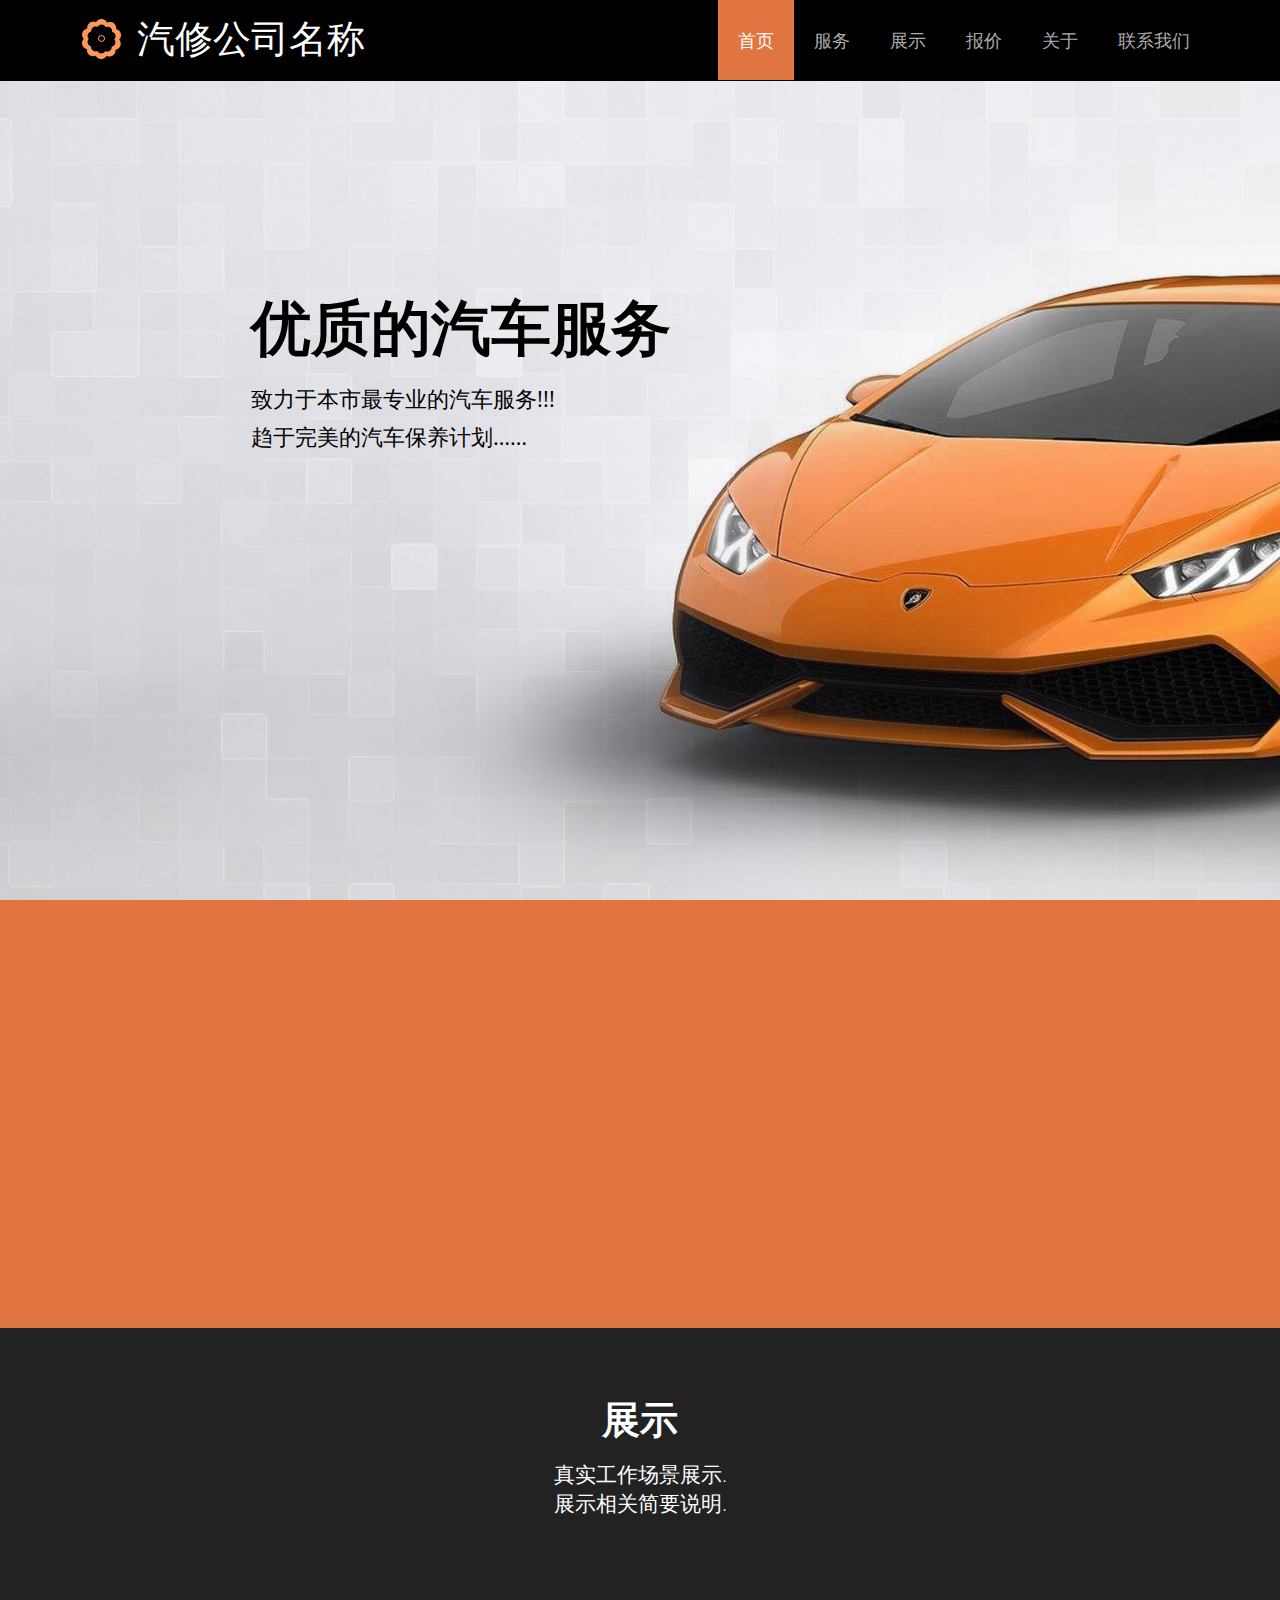
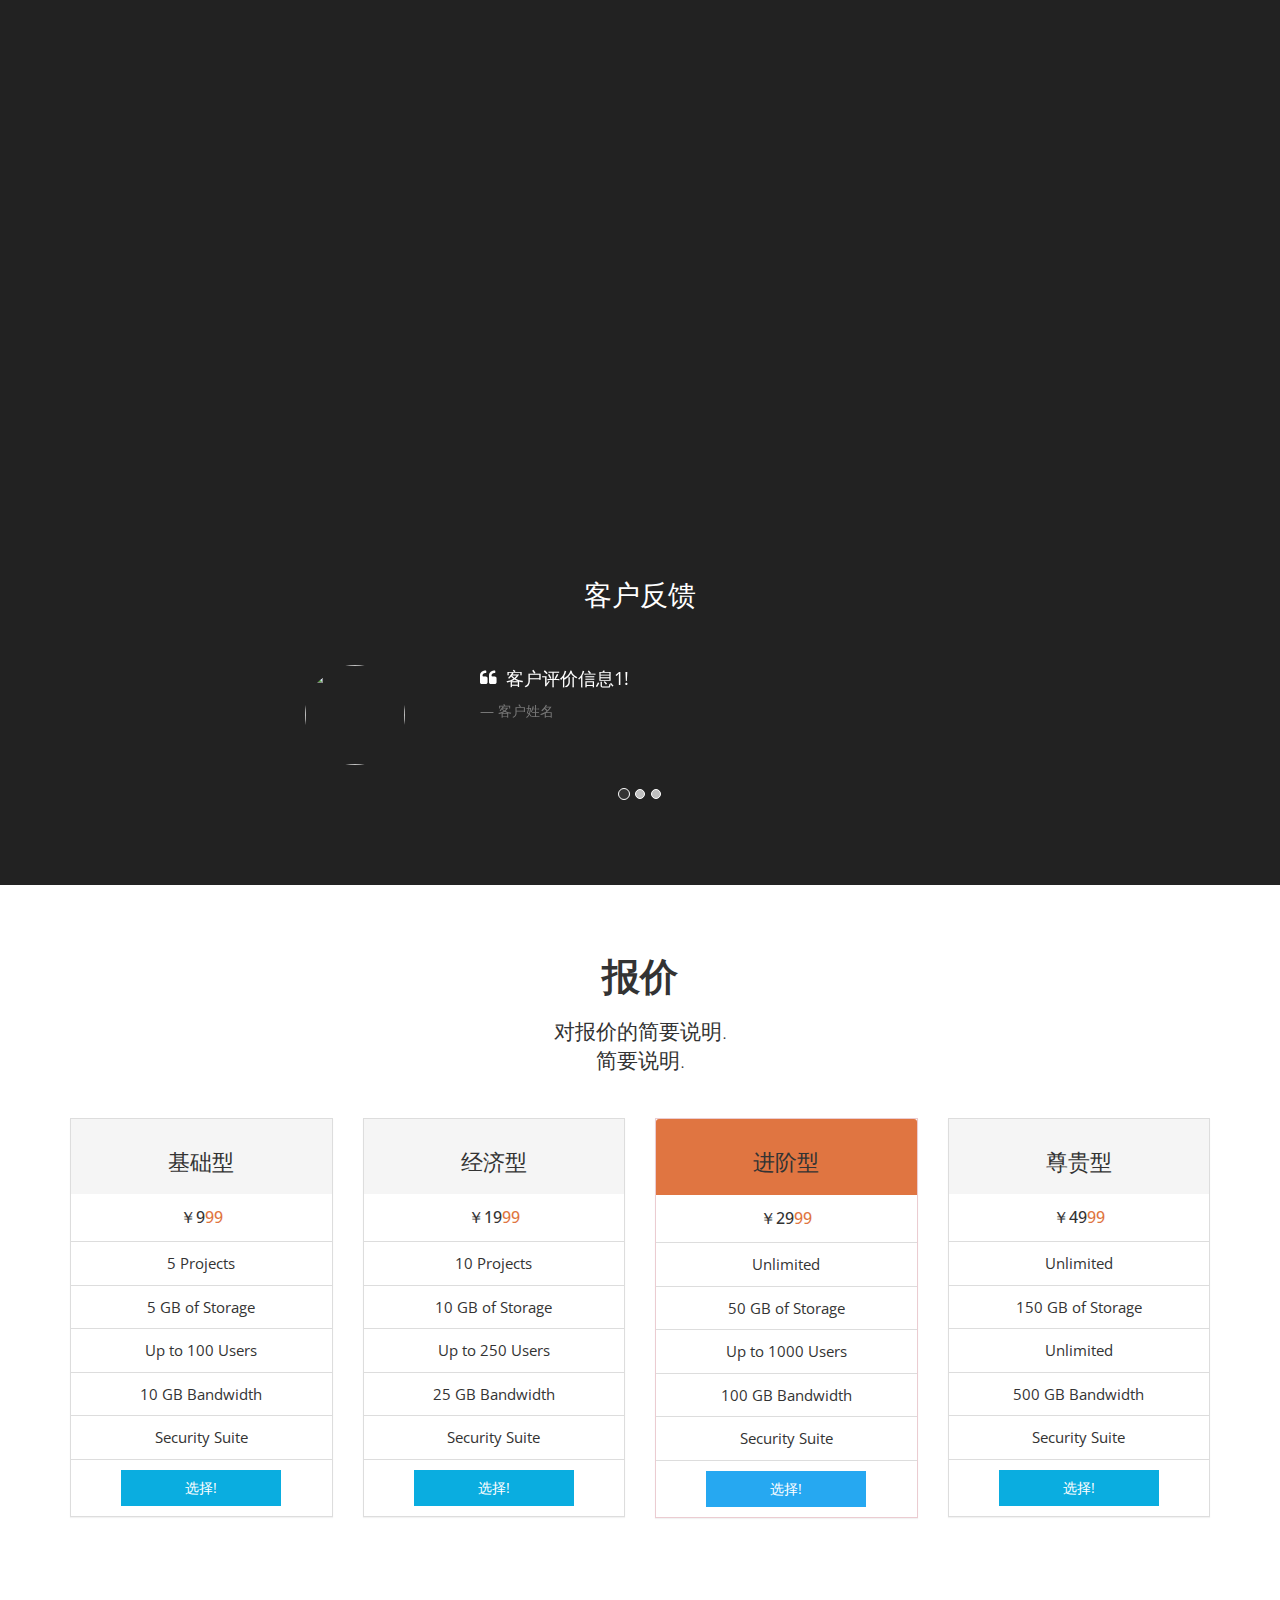
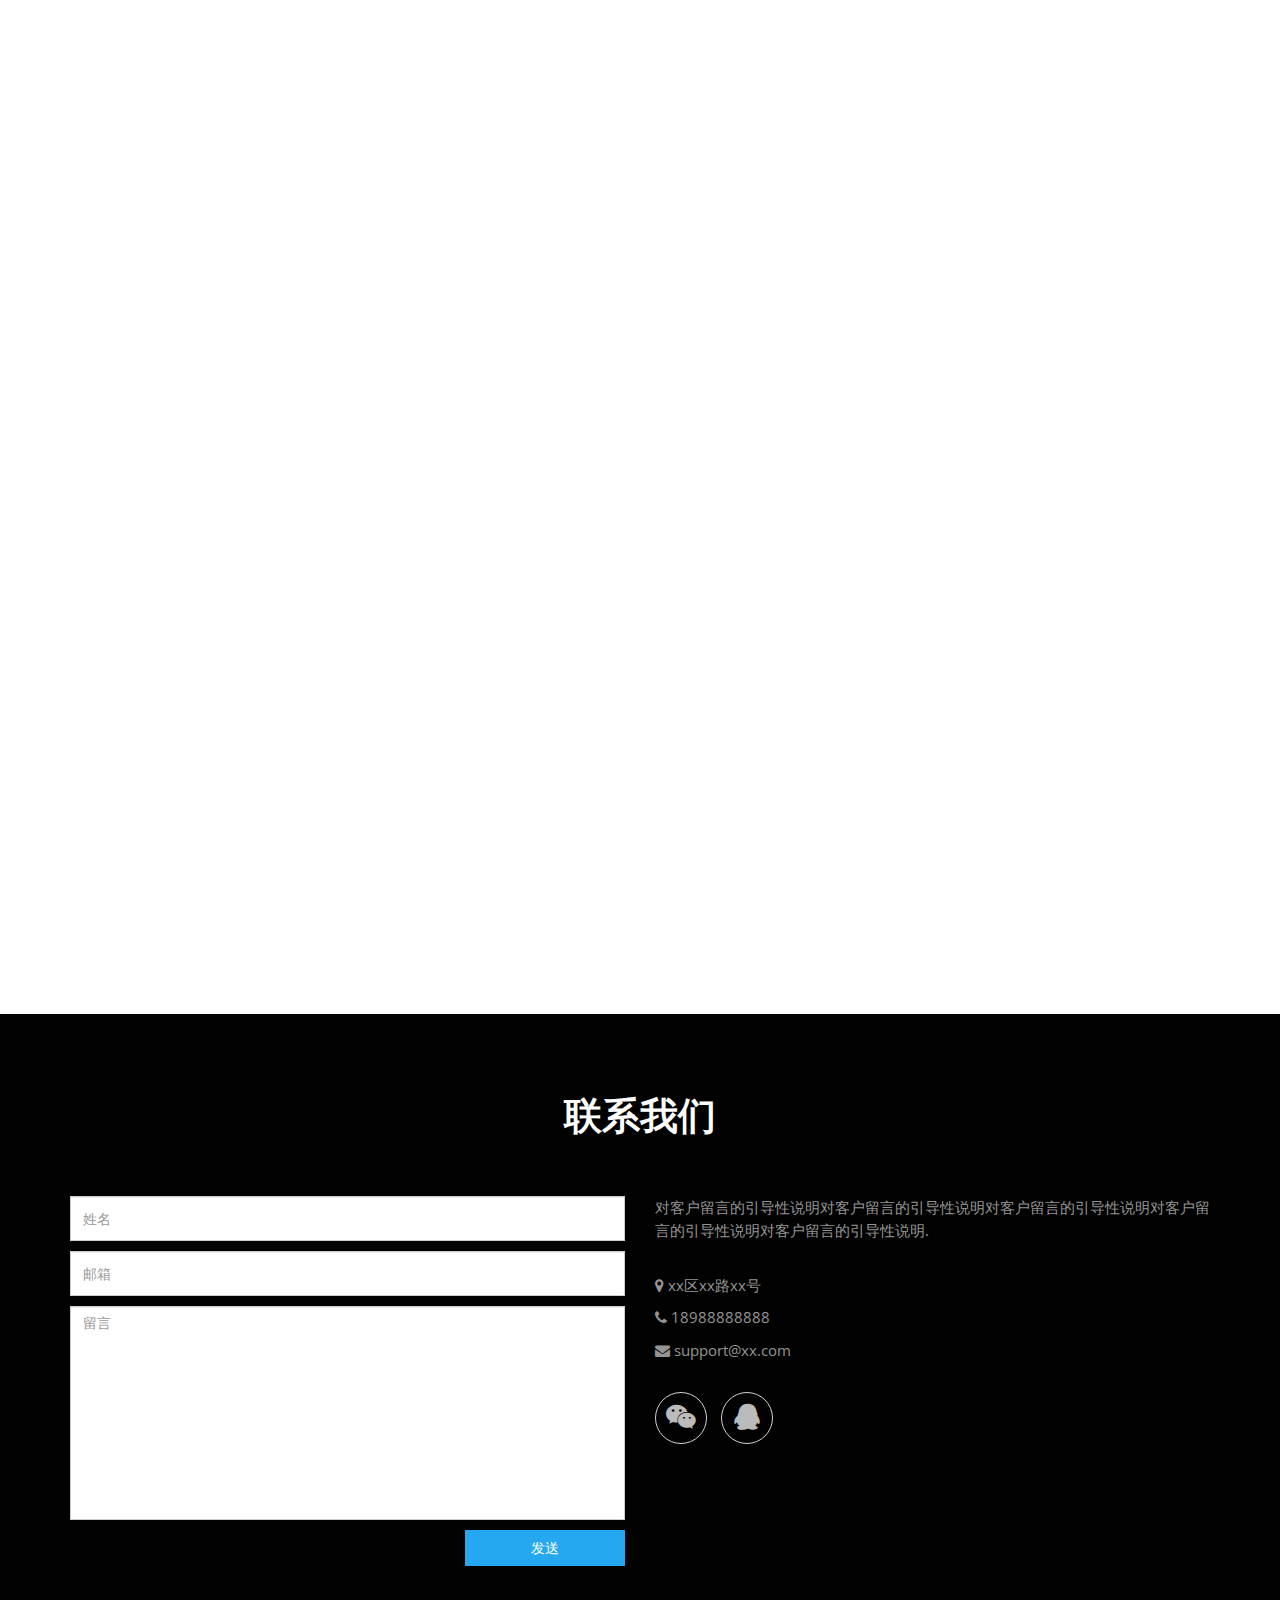
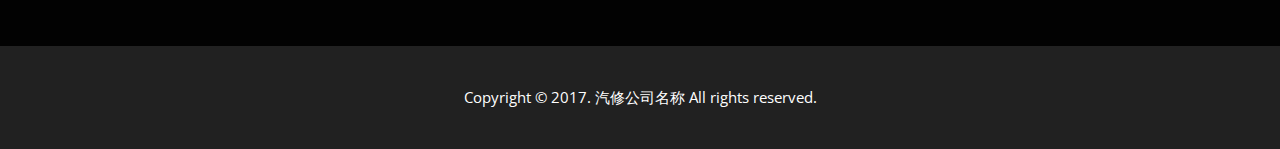
==== carclub/index.html @ be448789 "add some projects" ====
<!DOCTYPE html>
<!--[if IE 9]> <html lang="en" class="ie9"> <![endif]-->
<!--[if !IE]><!-->
<html lang="en">
<!--<![endif]-->
	<head>
		<meta charset="utf-8">
		<title>Home</title>
		<meta name="description" content="Responsive HTML5 Template">
		<meta name="author" content="webthemez">

		<!-- Mobile Meta -->
		<meta name="viewport" content="width=device-width, initial-scale=1.0">

		<!-- Favicon -->
		<!-- <link rel="shortcut icon" href="images/favicon.ico"> -->
 
		<link href="bootstrap/css/bootstrap.css" rel="stylesheet"> 
		<link href="fonts/font-awesome/css/font-awesome.css" rel="stylesheet"> 
		<link href="css/animations.css" rel="stylesheet"> 
		<link href="css/style.css" rel="stylesheet"> 
		<!-- <link href="css/custom.css" rel="stylesheet"> -->
	</head>

	<body class="no-trans">
		<!-- scrollToTop --> 
		<div class="scrollToTop"><i class="icon-up-open-big"></i></div>

		<!-- header start --> 
		<header class="header fixed clearfix navbar navbar-fixed-top">
			<div class="container">
				<div class="row">
					<div class="col-md-4">

						<!-- header-left start --> 
						<div class="header-left">

							<!-- logo -->
							<div class="logo smooth-scroll">
								<a href="#banner"><img id="logo" src="images/logo.png" alt="Worthy"></a>
							</div>

							<!-- name-and-slogan -->
							<div class="logo-section smooth-scroll">
								<div class="brand"><a href="#banner">汽修公司名称</a></div>								
							</div>

						</div>
						<!-- header-left end -->

					</div>
					<div class="col-md-8">

						<!-- header-right start --> 
						<div class="header-right">

							<!-- main-navigation start --> 
							<div class="main-navigation animated">

								<!-- navbar start --> 
								<nav class="navbar navbar-default" role="navigation">
									<div class="container-fluid">

										<!-- Toggle get grouped for better mobile display -->
										<div class="navbar-header">
											<button type="button" class="navbar-toggle" data-toggle="collapse" data-target="#navbar-collapse-1">
												<span class="sr-only">Toggle navigation</span>
												<span class="icon-bar"></span>
												<span class="icon-bar"></span>
												<span class="icon-bar"></span>
											</button>
										</div>

										<!-- Collect the nav links, forms, and other content for toggling -->
										<div class="collapse navbar-collapse scrollspy smooth-scroll" id="navbar-collapse-1">
											<ul class="nav navbar-nav navbar-right">
												<li class="active"><a href="#banner">首页</a></li>
												<li><a href="#services">服务</a></li>
												<li><a href="#portfolio">展示</a></li>
												<li><a href="#price">报价</a></li>
												<li><a href="#about">关于</a></li>
												<li><a href="#contact">联系我们</a></li>
											</ul>
										</div>

									</div>
								</nav>
								<!-- navbar end -->

							</div>
							<!-- main-navigation end -->

						</div>
						<!-- header-right end -->

					</div>
				</div>
			</div>
		</header>
		<!-- header end -->

		<!-- banner start --> 
		<div id="banner" class="banner">
			<div class="banner-image"></div>
			<div class="banner-caption">
				<div class="container">
					<div class="row">					 
						<div class="caption-data" style="margin-top: 0px; opacity: 1;" data-animation-effect="fadeIn">
								<h1>优质的汽车服务</h1>
								<h3 class="padding-top30">致力于本市最专业的汽车服务!!!<br/> 趋于完美的汽车保养计划……</h3> 
							</div>
					</div>
				</div>
			</div>
		</div>
		<!-- banner end -->
<!-- section start --> 
		<section class="section transprant-bg pclear secPadding">
			<div class="container no-view" data-animation-effect="fadeIn">
				<h1 id="services" class="title text-center">服务</h1>
				<div class="space"></div>
				<div class="row">
					<div class="col-md-4">
						<div class="media block-list">
							<div class="media-left">
								<i class="fa fa-trophy"></i>
							</div>
							<div class="media-body">
								<h3 class="media-heading">汽车检测</h3>
								<blockquote>
									<p>检测相关介绍.</p>
									
								</blockquote>
							</div>
						</div>
					</div>
					<div class="col-md-4">
						<div class="media block-list">
							<div class="media-left">
								<i class="fa fa-gear"></i>
							</div>
							<div class="media-body">
								<h3 class="media-heading">汽车保洁</h3>
								<blockquote>
									<p>保洁相关介绍.</p>
									
								</blockquote>
							</div>
						</div>
					</div>
					<div class="col-md-4">
						<div class="media block-list">
							<div class="media-left">
								<i class="fa fa-laptop"></i>
							</div>
							<div class="media-body">
								<h3 class="media-heading">汽车维修</h3>
								<blockquote>
									<p>维修相关介绍.</p>
									
								</blockquote>
							</div>
						</div>
					</div>
				</div>
				<div class="row">
					<div class="col-md-4">
						<div class="media block-list">
							<div class="media-left">
								<i class="fa fa-clock-o"></i>
							</div>
							<div class="media-body">
								<h3 class="media-heading">四轮定位</h3>
								<blockquote>
									<p>四轮定位介绍.</p>
									
								</blockquote>
							</div>
						</div>
					</div>
					<div class="col-md-4">
						<div class="media block-list">
							<div class="media-left">
								<i class="fa fa-heart"></i>
							</div>
							<div class="media-body">
								<h3 class="media-heading">汽车喷漆</h3>
								<blockquote>
									<p>喷漆介绍.</p>
									
								</blockquote>
							</div>
						</div>
					</div>
					<div class="col-md-4">
						<div class="media block-list">
							<div class="media-left">
								<i class="fa fa-magic"></i>
							</div>
							<div class="media-body">
								<h3 class="media-heading">汽车保养</h3>
								<blockquote>
									<p>保养介绍.</p>
									
								</blockquote>
							</div>
						</div>
					</div>
				</div>
			</div>			  
		</section>
		<!-- section end -->

		<!-- section start --> 
		<section class="section default-bg secPadding">
			<div class="container">
				<h1 class="text-center title" id="portfolio">展示</h1>
				<div class="separator"></div>
				<p class="lead text-center">真实工作场景展示.<br> 展示相关简要说明.</p>
				<br>			
				<div class="row no-view" data-animation-effect="fadeIn">
					<div class="col-md-12">

						<!-- isotope filters start -->
						<div class="filters text-center">
							<ul class="nav nav-pills">
								<li class="active"><a href="#" data-filter="*">所有</a></li>
								<li><a href="#" data-filter=".web-design">维修</a></li>
								<li><a href="#" data-filter=".app-development">喷漆</a></li>
								<li><a href="#" data-filter=".mobile-apps">保养</a></li>
							</ul>
						</div>
						<!-- isotope filters end -->

						<!-- portfolio items start -->
						<div class="isotope-container row grid-space-20">
							<div class="col-sm-6 col-md-3 isotope-item web-design">
								<div class="image-box">
									<div class="overlay-container">
										<img src="images/portfolio-1.jpg" alt="">
										<a class="overlay" data-toggle="modal" data-target="#project-1">
											<i class="fa fa-search-plus"></i>
											 
										</a>
									</div>
									<a class="btn btn-default btn-block" data-toggle="modal" data-target="#project-1">Project Title</a>
								</div>
							</div>

							<div class="col-sm-6 col-md-3 isotope-item app-development">
								<div class="image-box">
									<div class="overlay-container">
										<img src="images/portfolio-2.jpg" alt="">
										<a class="overlay" data-toggle="modal" data-target="#project-2">
											<i class="fa fa-search-plus"></i>
											 
										</a>
									</div>
									<a class="btn btn-default btn-block" data-toggle="modal" data-target="#project-2">Project Title</a>
								</div>
							</div>
							
							<div class="col-sm-6 col-md-3 isotope-item web-design">
								<div class="image-box">
									<div class="overlay-container">
										<img src="images/portfolio-3.jpg" alt="">
										<a class="overlay" data-toggle="modal" data-target="#project-3">
											<i class="fa fa-search-plus"></i> 
										</a>
									</div>
									<a class="btn btn-default btn-block" data-toggle="modal" data-target="#project-3">Project Title</a>
								</div>
							</div>
							
							<div class="col-sm-6 col-md-3 isotope-item mobile-apps">
								<div class="image-box">
									<div class="overlay-container">
										<img src="images/portfolio-4.jpg" alt="">
										<a class="overlay" data-toggle="modal" data-target="#project-4">
											<i class="fa fa-search-plus"></i> 
										</a>
									</div>
									<a class="btn btn-default btn-block" data-toggle="modal" data-target="#project-4">Project Title</a>
								</div>
							</div>
							
							<div class="col-sm-6 col-md-3 isotope-item app-development">
								<div class="image-box">
									<div class="overlay-container">
										<img src="images/portfolio-5.jpg" alt="">
										<a class="overlay" data-toggle="modal" data-target="#project-5">
											<i class="fa fa-search-plus"></i> 
										</a>
									</div>
									<a class="btn btn-default btn-block" data-toggle="modal" data-target="#project-5">Project Title</a>
								</div>
							</div>
							
							<div class="col-sm-6 col-md-3 isotope-item web-design">
								<div class="image-box">
									<div class="overlay-container">
										<img src="images/portfolio-6.jpg" alt="">
										<a class="overlay" data-toggle="modal" data-target="#project-6">
											<i class="fa fa-search-plus"></i> 
										</a>
									</div>
									<a class="btn btn-default btn-block" data-toggle="modal" data-target="#project-6">Project Title</a>
								</div>
							</div>
							
							<div class="col-sm-6 col-md-3 isotope-item mobile-apps">
								<div class="image-box">
									<div class="overlay-container">
										<img src="images/portfolio-7.jpg" alt="">
										<a class="overlay" data-toggle="modal" data-target="#project-7">
											<i class="fa fa-search-plus"></i>
											<span>Site Building</span>
										</a>
									</div>
									<a class="btn btn-default btn-block" data-toggle="modal" data-target="#project-7">Project Title</a>
								</div>
							</div>
							
							<div class="col-sm-6 col-md-3 isotope-item web-design">
								<div class="image-box">
									<div class="overlay-container">
										<img src="images/portfolio-8.jpg" alt="">
										<a class="overlay" data-toggle="modal" data-target="#project-8">
											<i class="fa fa-search-plus"></i> 
										</a>
									</div>
									<a class="btn btn-default btn-block" data-toggle="modal" data-target="#project-8">Project Title</a>
								</div>
							</div>
						</div>
						<!-- portfolio items end -->
					
					</div>
				</div>
			</div>
		</section>
		<!-- section end -->
<!-- section start --> 
		<section class="default-bg secPadding">
			
<div class="container">
  <div class="row">
    <div class='col-md-offset-2 col-md-8 text-center'>
    <h2>客户反馈</h2>
    </div>
  </div>
  <div class='row'>
    <div class='col-md-offset-2 col-md-8'>
      <div class="carousel slide" data-ride="carousel" id="quote-carousel">
        <!-- Bottom Carousel Indicators -->
        <ol class="carousel-indicators">
          <li data-target="#quote-carousel" data-slide-to="0" class="active"></li>
          <li data-target="#quote-carousel" data-slide-to="1"></li>
          <li data-target="#quote-carousel" data-slide-to="2"></li>
        </ol>
        
        <!-- Carousel Slides / Quotes -->
        <div class="carousel-inner">
        
          <!-- Quote 1 -->
          <div class="item active">
            <blockquote>
              <div class="row">
                <div class="col-sm-3 text-center">
                  <img class="img-circle" src="https://s3.amazonaws.com/uifaces/faces/twitter/kolage/128.jpg" style="width: 100px;height:100px;">
                </div>
                <div class="col-sm-9">
                  <p>客户评价信息1!</p>
                  <small>客户姓名</small>
                </div>
              </div>
            </blockquote>
          </div>
          <!-- Quote 2 -->
          <div class="item">
            <blockquote>
              <div class="row">
                <div class="col-sm-3 text-center">
                  <img class="img-circle" src="https://s3.amazonaws.com/uifaces/faces/twitter/mijustin/128.jpg" style="width: 100px;height:100px;">
                </div>
                <div class="col-sm-9">
                  <p>客户评价信息2客户评价信息2客户评价信息2客户评价信息2客户评价信息2客户评价信息2.</p>
                  <small>客户姓名2</small>
                </div>
              </div>
            </blockquote>
          </div>
          <!-- Quote 3 -->
          <div class="item">
            <blockquote>
              <div class="row">
                <div class="col-sm-3 text-center">
                  <img class="img-circle" src="https://s3.amazonaws.com/uifaces/faces/twitter/keizgoesboom/128.jpg" style="width: 100px;height:100px;">
                </div>
                <div class="col-sm-9">
                  <p>评价信息评价信息评价信息评价信息评价信息评价信息.</p>
                  <small>客户姓名</small>
                </div>
              </div>
            </blockquote>
          </div>
        </div>              
      </div>                          
    </div>
  </div>
</div>
		</section>
		<!-- section end -->
		<section id="price" class="price-table secPadding">
    	 <div class="container text-center"> 
         <div class="heading">
            <h1 class="text-center title" id="">报价</h1>
				<div class="separator"></div>
				<p class="lead text-center">对报价的简要说明.<br> 简要说明.</p>
				<br>	
          </div> 
         	<div class="row"> 
            <div class="col-sm-3">
              <div class="panel panel-default text-center">
                <div class="panel-heading">
                  <h3>基础型</h3>
                </div>
                <div class="panel-body">
                  <h3 class="panel-title price">￥9<span class="price-cents">99</span><span class="price-month"></span></h3>
                </div>
                <ul class="list-group">
                  <li class="list-group-item">5 Projects</li>
                  <li class="list-group-item">5 GB of Storage</li>
                  <li class="list-group-item">Up to 100 Users</li>
                  <li class="list-group-item">10 GB Bandwidth</li>
                  <li class="list-group-item">Security Suite</li>
                  <li class="list-group-item"><a class="btn btn-default">选择!</a></li>
                </ul>
              </div>          
            </div>
            <div class="col-sm-3">
              <div class="panel panel-default text-center">
                <div class="panel-heading">
                  <h3>经济型</h3>
                </div>
                <div class="panel-body">
                  <h3 class="panel-title price">￥19<span class="price-cents">99</span><span class="price-month"></span></h3>
                </div>
                <ul class="list-group">
                  <li class="list-group-item">10 Projects</li>
                  <li class="list-group-item">10 GB of Storage</li>
                  <li class="list-group-item">Up to 250 Users</li>
                  <li class="list-group-item">25 GB Bandwidth</li>
                  <li class="list-group-item">Security Suite</li>
                  <li class="list-group-item"><a class="btn btn-default">选择!</a></li>
                </ul>
              </div>          
            </div>
            <div class="col-sm-3">
              <div class="panel panel-danger text-center">
                <div class="panel-heading">
                  <h3>进阶型</h3>
                </div>
                <div class="panel-body">
                  <h3 class="panel-title price">￥29<span class="price-cents">99</span><span class="price-month"></span></h3>
                </div>
                <ul class="list-group">
                  <li class="list-group-item">Unlimited</li>
                  <li class="list-group-item">50 GB of Storage</li>
                  <li class="list-group-item">Up to 1000 Users</li>
                  <li class="list-group-item">100 GB Bandwidth</li>
                  <li class="list-group-item">Security Suite</li>
                  <li class="list-group-item"><a class="btn btn-primary">选择!</a></li>
                </ul>
              </div>          
            </div>
            <div class="col-sm-3">
              <div class="panel panel-default text-center">
                <div class="panel-heading">
                  <h3>尊贵型</h3>
                </div>
                <div class="panel-body">
                  <h3 class="panel-title price">￥49<span class="price-cents">99</span><span class="price-month"></span></h3>
                </div>
                <ul class="list-group">
                  <li class="list-group-item">Unlimited</li>
                  <li class="list-group-item">150 GB of Storage</li>
                  <li class="list-group-item">Unlimited</li>
                  <li class="list-group-item">500 GB Bandwidth</li>
                  <li class="list-group-item">Security Suite</li>
                  <li class="list-group-item"><a class="btn btn-default">选择!</a></li>
                </ul>
              </div>          
            </div>
     
          </div>
         </div>      
    </section>
		
		<!-- section start --> 
		<section class="section clearfix no-view secPadding" data-animation-effect="fadeIn">
			<div class="container">
				<div class="row">
					<div class="col-md-12">
						<h1 id="about" class="title text-center">关于 <span>我们</span></h1>
						<p class="lead text-center">关于我们的简单介绍.</p>
						<div class="space"></div>
						<div class="row">
							<div class="col-md-6">
								<img src="images/section-image-1.png" alt="">
								<div class="space"></div>
							</div>
							<div class="col-md-6">
								<p>说明段落1.说明段落1.说明段落1.说明段落1.说明段落1.说明段落1.说明段落1.说明段落1.说明段落1.说明段落1.</p>
								<p>说明段落2.说明段落2.说明段落2.说明段落2.说明段落2.说明段落2.说明段落2.说明段落2.说明段落2.说明段落2.</p>
								<ul class="list-unstyled">
									<li><i class="fa fa-arrow-circle-right pr-10 colored"></i> 项目1</li>
									<li><i class="fa fa-arrow-circle-right pr-10 colored"></i> 项目2</li>
									<li><i class="fa fa-arrow-circle-right pr-10 colored"></i> 项目3</li>
									<li><i class="fa fa-arrow-circle-right pr-10 colored"></i> 项目4</li>
									<li><i class="fa fa-arrow-circle-right pr-10 colored"></i> 项目5</li>
									<li><i class="fa fa-arrow-circle-right pr-10 colored"></i> 项目6</li>
								</ul>
							</div>
						</div>
						<div class="space"></div>
						<h2>另一个介绍的标题</h2>
						<div class="row">
							<div class="col-md-6">
								<p>另一个介绍的详细说明信息段落………………………………….</p>
									<ul class="list-unstyled">
									<li><i class="fa fa-arrow-circle-right pr-10 colored"></i> 另一个介绍的项目1</li>
									<li><i class="fa fa-arrow-circle-right pr-10 colored"></i> 另一个介绍的项目2</li>
									<li><i class="fa fa-arrow-circle-right pr-10 colored"></i> 另一个介绍的项目3</li>
									<li><i class="fa fa-arrow-circle-right pr-10 colored"></i> 另一个介绍的项目4</li>
									<li><i class="fa fa-arrow-circle-right pr-10 colored"></i> 另一个介绍的项目5</li>
									<li><i class="fa fa-arrow-circle-right pr-10 colored"></i> 另一个介绍的项目6</li>
								</ul>
								<p>另一个介绍的详细说明信息段落结尾………………………………….</p>
							</div>
							<div class="col-md-6">
								<div class="panel-group" id="accordion" role="tablist" aria-multiselectable="true">
									<div class="panel panel-default">
										<div class="panel-heading" role="tab" id="headingOne">
											<h4 class="panel-title">
												<a data-toggle="collapse" data-parent="#accordion" href="#collapseOne" aria-expanded="true" aria-controls="collapseOne">
													常见问题 #1
												</a>
											</h4>
										</div>
										<div id="collapseOne" class="panel-collapse collapse in" role="tabpanel" aria-labelledby="headingOne">
											<div class="panel-body">
												常见问题专业解答1常见问题专业解答1常见问题专业解答1常见问题专业解答1常见问题专业解答1常见问题专业解答1.
											</div>
										</div>
									</div>
									<div class="panel panel-default">
										<div class="panel-heading" role="tab" id="headingTwo">
											<h4 class="panel-title">
												<a class="collapsed" data-toggle="collapse" data-parent="#accordion" href="#collapseTwo" aria-expanded="false" aria-controls="collapseTwo">
													常见问题 #2
												</a>
											</h4>
										</div>
										<div id="collapseTwo" class="panel-collapse collapse" role="tabpanel" aria-labelledby="headingTwo">
											<div class="panel-body">
												常见问题专业解答2常见问题专业解答2常见问题专业解答2常见问题专业解答2常见问题专业解答2常见问题专业解答2.
											</div>
										</div>
									</div>
									<div class="panel panel-default">
										<div class="panel-heading" role="tab" id="headingThree">
											<h4 class="panel-title">
												<a class="collapsed" data-toggle="collapse" data-parent="#accordion" href="#collapseThree" aria-expanded="false" aria-controls="collapseThree">
													常见问题 #3
												</a>
											</h4>
										</div>
										<div id="collapseThree" class="panel-collapse collapse" role="tabpanel" aria-labelledby="headingThree">
											<div class="panel-body">
												常见问题专业解答3常见问题专业解答3常见问题专业解答3常见问题专业解答3常见问题专业解答3常见问题专业解答3.
											</div>
										</div>
									</div>
								</div>
							</div>
						</div>
					</div>
				</div>
			</div>
		</section>
		<!-- section end -->


		<!-- footer start --> 
		<footer id="footer">

			<!-- .footer start --> 
			<div class="footer section">
				<div class="container">
					<h1 class="title text-center" id="contact">联系我们</h1>
					<div class="space"></div>
					<div class="row">
						
						<div class="col-sm-6">
							<div class="footer-content">
								<!--NOTE: Update your email Id in "contact_me.php" file in order to receive emails from your contact form-->
		<form name="sentMessage" id="contactForm"  novalidate> 
		<div class="control-group">
		<div class="controls">
		<input type="text" class="form-control" 
		placeholder="姓名" id="name" required
		data-validation-required-message="请输入您的姓名" />
		<p class="help-block"></p>
		</div>
		</div> 	
		<div class="control-group">
		<div class="controls">
		<input type="email" class="form-control" placeholder="邮箱" 
		id="email" required
		data-validation-required-message="请输入您的邮箱" />
		<p class="help-block"></p>
		</div>
		</div> 	

		<div class="control-group">
		<div class="controls">
		<textarea rows="10" cols="100" class="form-control" 
		placeholder="留言" id="message" required
		data-validation-required-message="请输入您的留言内容" minlength="5" 
		data-validation-minlength-message="Min 5 characters" 
		maxlength="999" style="resize:none"></textarea>
		<p class="help-block"></p>
		</div>
		</div> 		 
		<div id="success"> </div> <!-- For success/fail messages -->
		<button type="submit" class="btn btn-primary pull-right">发送</button><br />
		</form>
							</div>
						</div>
						
						<div class="col-sm-6">
							<div class="footer-content">
								

							<div class="widget-content">

								<p>对客户留言的引导性说明对客户留言的引导性说明对客户留言的引导性说明对客户留言的引导性说明对客户留言的引导性说明. </p><br/>
								<p class="contacts"><i class="fa fa-map-marker"></i> xx区xx路xx号 </p>
								<p class="contacts"><i class="fa fa-phone"></i> 18988888888</p>
								<p class="contacts"><i class="fa fa-envelope"></i> support@xx.com</p>
							</div>

						</aside>
								<ul class="social-links">
									<li class="facebook"><a target="_blank" href="#"><i class="fa fa-weixin"></i></a></li>
									<li class="facebook"><a target="_blank" href="#"><i class="fa fa-qq"></i></a></li>
								</ul>
							</div>
						</div>
					</div>
				</div>
			</div>
			<!-- .footer end -->

			<!-- .subfooter start --> 
			<div class="subfooter">
				<div class="container">
					<div class="row">
						<div class="col-md-12">
							<p class="text-center">Copyright &copy; 2017. 汽修公司名称 All rights reserved.</p>
						</div>
					</div>
				</div>
			</div>
			<!-- .subfooter end -->

		</footer>
		<!-- footer end -->

		<!-- JavaScript --> 
		<script type="text/javascript" src="plugins/jquery.min.js"></script>
		<script type="text/javascript" src="bootstrap/js/bootstrap.min.js"></script>
		<script type="text/javascript" src="plugins/modernizr.js"></script>
		<script type="text/javascript" src="plugins/isotope/isotope.pkgd.min.js"></script>
		<script type="text/javascript" src="plugins/jquery.backstretch.min.js"></script>
		<script type="text/javascript" src="plugins/jquery.appear.js"></script>
		<!-- Custom Scripts -->
		<script type="text/javascript" src="js/custom.js"></script>

	</body>
</html>
---- carclub/css/animations.css ----
/*!
Animate.css - http://daneden.me/animate
Licensed under the MIT license - http://opensource.org/licenses/MIT

Copyright (c) 2014 Daniel Eden
*/

@import url(animate.css);

/*
Theme Name: Worthy - Free Powerful Theme by HtmlCoder
Author:HtmlCoder
Author URI:http://www.htmlcoder.me
Version:1.0.0
Created:November 2014
License: Creative Commons Attribution 3.0 License (https://creativecommons.org/licenses/by/3.0/)
File Description: Custom Animations
*/

/*Custom Animations*/

@-webkit-keyframes fadeInDownSmall {
  0% {
    opacity: 0;
    -webkit-transform: translate3d(0, -20px, 0);
    transform: translate3d(0, -20px, 0);
  }

  100% {
    opacity: 1;
    -webkit-transform: translate3d(0, 0, 0);
    transform: translate3d(0, 0, 0);
  }
}

@keyframes fadeInDownSmall {
  0% {
    opacity: 0;
    -webkit-transform: translate3d(0, -20px, 0);
    -ms-transform: translate3d(0, -20px, 0);
    transform: translate3d(0, -20px, 0);
  }

  100% {
    opacity: 1;
    -webkit-transform: translate3d(0, 0, 0);
    -ms-transform: translate3d(0, 0, 0);
    transform: translate3d(0, 0, 0);
  }
}

.fadeInDownSmall {
  -webkit-animation-name: fadeInDownSmall;
  animation-name: fadeInDownSmall;
}

@-webkit-keyframes fadeInLeftSmall {
  0% {
    opacity: 0;
    -webkit-transform: translate3d(-20px, 0, 0);
    transform: translate3d(-20px, 0, 0);
  }

  100% {
    opacity: 1;
    -webkit-transform: none;
    transform: none;
  }
}

@keyframes fadeInLeftSmall {
  0% {
    opacity: 0;
    -webkit-transform: translate3d(-20px, 0, 0);
    -ms-transform: translate3d(-20px, 0, 0);
    transform: translate3d(-20px, 0, 0);
  }

  100% {
    opacity: 1;
    -webkit-transform: none;
    -ms-transform: none;
    transform: none;
  }
}

.fadeInLeftSmall {
  -webkit-animation-name: fadeInLeftSmall;
  animation-name: fadeInLeftSmall;
}

@-webkit-keyframes fadeInRightSmall {
  0% {
    opacity: 0;
    -webkit-transform: translate3d(20px, 0, 0);
    transform: translate3d(20px, 0, 0);
  }

  100% {
    opacity: 1;
    -webkit-transform: none;
    transform: none;
  }
}

@keyframes fadeInRightSmall {
  0% {
    opacity: 0;
    -webkit-transform: translate3d(20px, 0, 0);
    -ms-transform: translate3d(20px, 0, 0);
    transform: translate3d(20px, 0, 0);
  }

  100% {
    opacity: 1;
    -webkit-transform: none;
    -ms-transform: none;
    transform: none;
  }
}

.fadeInRightSmall {
  -webkit-animation-name: fadeInRightSmall;
  animation-name: fadeInRightSmall;
}

@-webkit-keyframes fadeInUpSmall {
  0% {
    opacity: 0;
    -webkit-transform: translate3d(0, 20px, 0);
    transform: translate3d(0, 20px, 0);
  }

  100% {
    opacity: 1;
    -webkit-transform: none;
    transform: none;
  }
}

@keyframes fadeInUpSmall {
  0% {
    opacity: 0;
    -webkit-transform: translate3d(0, 20px, 0);
    -ms-transform: translate3d(0, 20px, 0);
    transform: translate3d(0, 20px, 0);
  }

  100% {
    opacity: 1;
    -webkit-transform: none;
    -ms-transform: none;
    transform: none;
  }
}

.fadeInUpSmall {
  -webkit-animation-name: fadeInUpSmall;
  animation-name: fadeInUpSmall;
}
---- carclub/css/style.css ----
@import url(http://fonts.useso.com/css?family=Open+Sans:300italic,700italic,400,700);
@import url(http://fonts.useso.com/css?family=Raleway:700,400,300);
body {
	font-family: 'Open Sans', sans-serif;
}
.brand {
	font-family: 'Raleway', sans-serif;
}
html,
body {
	height: 100%;
}
body {
	font-size: 15px;
	line-height: 1.50;
	color: #333333;
	background-color: #ffffff;
	position: relative;
}
h1,
h2,
h3,
h4,
h5,
h6 {
	color: #333333;
}
h1 {
	font-size: 38px;
	font-weight: 700;
	margin-bottom: 20px;
}
h2 {
	font-size: 28px;
	margin-bottom: 15px;
}
h3 {
	font-size: 22px;
}
h4 {
	font-size: 18px;
	font-weight: 700;
}
h5 {
	font-size: 16px;
	text-transform: uppercase;
	font-weight: 700;
}
h6 {
	font-weight: 700;
}
h1 span,
h2 span,
h3 span,
h4 span {
	color: #E07541;
}
.colored {
	color: #E07541;
}
a {
	color: #55acee;
}
a:hover {
	color: #339BEB;
}
a:focus,
a:active {
	outline: none;
}
.large {
	font-size: 18px;
}
img {
	display: block;
	max-width: 100%;
	height: auto;
}
.list-unstyled li {
	padding: 5px 0;
}
.list-horizontal {
	padding: 15px 0;
}
.list-horizontal-item img {
	display: block;
	margin: 0 auto;
}
.list-icons {
	padding: 0;
	margin: 20px 0;
	list-style: none;
	font-size: 18px;
}
.list-icons li {
	padding: 0 0 15px 0;
}
blockquote {
	border-left: none;
	padding-left: 0;
	padding-right: 0;
}
.title {
	margin-top: 0;
}
.navbar-toggle{
	margin-top:20px;
}
/* Layout
----------------------------------------------------------------------------- */
.header {
	color: #ffffff;
	background-color: rgba(0, 0, 0, 1);
	/* padding: 10px 0; */
	-webkit-transition: all 0.2s ease-in-out;
	-moz-transition: all 0.2s ease-in-out;
	-o-transition: all 0.2s ease-in-out;
	-ms-transition: all 0.2s ease-in-out;
	transition: all 0.2s ease-in-out;
}
.banner {
	width: 100%;
	height: 100%;
	min-height: 100%;
	position: relative;
	color: #fff;
}
.banner-image {
	vertical-align: middle;
	min-height: 100%;
	width: 100%;
}
.banner:after {
	position: absolute;
	top: 0;
	left: 0;
	right: 0;
	bottom: 0;
	/* background-color: rgba(74, 4, 38, 0.53); */
	content: "";
}
.banner-caption {
	position: absolute;
	top: 41%;
	width: 100%;
	z-index: 2;
}
.subfooter {
	background-color: #212121;
	padding: 40px 0;
}
.subfooter a {color: #E07541;}
.section {
	background-color: #ffffff;
	padding: 80px 0;
}

/* Backgrounds
----------------------------------------------------------------------------- */
.default-bg {
	background-color: #222222;
	color: #ffffff;
}
.default-bg.blue {
	background-color: #55acee;
}
.btn-primary {color: #fff;background-color: #26A8F1;border:0px;}
.btn-primary:hover, .btn-primary:focus, .btn-primary.focus, .btn-primary:active, .btn-primary.active, .open > .dropdown-toggle.btn-primary {color: #fff;background-color: #23C1F3;border:0px;}
.transprant-bg {
	color: #ffffff;
}
.default-bg h1,
.default-bg h2,
.default-bg h3,
.default-bg h4,
.default-bg h5,
.default-bg h6,
.transprant-bg h1,
.transprant-bg h2,
.transprant-bg h3,
.transprant-bg h4,
.transprant-bg h5,
.transprant-bg h6 {
	color: #ffffff;
}
.default-bg blockquote footer,
.transprant-bg blockquote footer {
	color: #cccccc;
}
.default-bg a,
.transprant-bg a {
	color: #ffffff;
	text-decoration: underline;
}
.default-bg a:hover,
.transprant-bg a:hover {
	text-decoration: none;
}
.transprant-bg {
	-webkit-background-size: cover !important;
	-moz-background-size: cover !important;
	-o-background-size: cover !important;
	background-size: cover !important;
	background-position: 50% 0;
	background-repeat: no-repeat;
	z-index: 1;
	position: relative;
	background: #fff;
}
.transprant-bg .transprant-bg {
	margin-top: 80px;
	z-index: 3;
}
.transprant-bg:after {
	content: "";
	position: absolute;
	top: 0;
	left: 0;
	z-index: 2;
	width: 100%;
	height: 100%;
	background-color: #E07541;
}
.transprant-bg.blue:after {
	background-color: rgba(85, 172, 238, 0.7);
}
.transprant-bg .container {
	z-index: 3;
	position: relative;
}
.bg-image-1 {
	background: url("../images/bg-image-1.jpg") 50% 0px no-repeat;
}
.bg-image-2 {
}
.caption-data {position: absolute;top: 50%;left: 36%;z-index: 20;text-align: center;-webkit-transform: translate(-50%,-50%);-moz-transform: translate(-50%,-50%);transform: translate(-50%,-50%);}
.caption-data h1 {text-transform: uppercase;}
.caption-data h1 span {font-size: inherit; line-height: inherit; font-weight: inherit;}
.caption-data h3{line-height: 38px;font-weight: 400;text-align: left;}
button.cta-button.btn-light, button.cta-button.btn-dark, .contact-form button.cta-button, button.cta-button.btn-default {
background: transparent;
}
button.cta-button {
font-size: 16px;
line-height: 16px;
border: 1px solid #fff;
padding: 20px 42px;
border-radius: 4px;
font-family: 'Raleway';
font-weight: 600;
transition: background 0.3s, border-color 0.3s;
margin-top:20px;
}
button.cta-button:hover{
background:#fff;
color:#000;
}
/* Misc
----------------------------------------------------------------------------- */
.no-view {
	opacity: 0;
	filter: alpha(opacity=0);
}
.object-visible,
.touch .no-view {
	opacity: 1 !important;
	filter: alpha(opacity=100) !important;
}

/* Targeting only Firefox for smoothest animations */
@-moz-document url-prefix() {
	.object-visible,
	.touch .no-view {
		-webkit-transition: opacity 0.6s ease-in-out;
		-moz-transition: opacity 0.6s ease-in-out;
		-o-transition: opacity 0.6s ease-in-out;
		-ms-transition: opacity 0.6s ease-in-out;
		transition: opacity 0.6s ease-in-out;
	}
}
.space {
	padding: 20px 0;
}
.pr-10 {
	padding-right: 10px;
}
.pl-10 {
	padding-left: 10px;
}
.pclear {
	padding-bottom: 0;
}
.secPadding{
padding: 70px 0;
}
/* Sections
----------------------------------------------------------------------------- */
.banner-caption h1,
.banner-caption h2,
.banner-caption h3,
.banner-caption h4,
.banner-caption h5,
.banner-caption h6 {
	color: #000000;
}
.banner-caption h1 {
	font-size: 60px;
	text-align: left;
}
.footer h1{
color:#fff;
}
.footer.section {
background: #020202;
color: #949494;
}
.subfooter p {
	margin-bottom: 0;
	color: #fff;
}
.hero-caption{
text-align:center;
padding:40px 0;
}
.hero-caption h2{
text-align:center;
}
.hero-caption p{

}
/* Template Components
----------------------------------------------------------------------------- */
/* Buttons
---------------------------------- */
.btn {
	padding: 8px 15px;
	font-size: 14px;
	line-height: 1.42857143;
	min-width: 160px;
	text-align: center;
	border-radius: 0;
	text-transform: uppercase;
	-webkit-transition: all 0.2s ease-in-out;
	-moz-transition: all 0.2s ease-in-out;
	-ms-transition: all 0.2s ease-in-out;
	-o-transition: all 0.2s ease-in-out;
	transition: all 0.2s ease-in-out;
}
.btn-default {
	color: #FFFFFF;
	background: #0AADE0;
	border: 0;
}
.btn-default:hover {
	color: #ffffff;
	background-color: #BB0A53;
	border: 0;
}

/* Collapse
---------------------------------- */
.panel-group .panel {
	-webkit-border-radius: 0px;
	-moz-border-radius: 0px;
	border-radius: 0px;
	border: none;
}
.panel-default > .panel-heading {
	padding: 0;
	outline: none;
	border: none;
	-webkit-border-radius: 0;
	-moz-border-radius: 0;
	-o-border-radius: 0;
	border-radius: 0;
	width: 100%;
}
.panel-default > .panel-heading + .panel-collapse > .panel-body {
	border: 1px solid #f0f0f0;
	border-top: none;
	background-color: #fafafa
}
.panel-heading a {
	font-weight: 400;
	padding: 12px 35px 12px 15px;
	display: inline-block;
	width: 100%;
	background-color: #fff;
	color: #E07541;
	position: relative;
	text-decoration: none;
	border: #ECECEC 1px solid;
}
.panel-heading a.collapsed {
	color: #333333;
	background-color: #FAFAFA;
}
.panel-heading a:after {
	font-family: "FontAwesome";
	content: "\f147";
	position: absolute;
	right: 15px;
	font-size: 14px;
	font-weight: 300;
	top: 50%;
	line-height: 1;
	margin-top: -7px;
}
.panel-heading a.collapsed:after {
	content: "\f196";
}
.panel-heading a:hover {
	text-decoration: none;
	background-color: #FFFFFF;
	color: #DB0A61;
}
.panel-title a i {
	padding-right: 10px;
	font-size: 20px;
}
.panel{
	border-radius:0;
}
.price-table .panel-heading {
    padding: 10px 0;
}
.panel-danger > .panel-heading {
    color: #FFFFFF;
    background-color: #E07541;
    border-color: #E07541;
}
.panel-heading {
    padding: 10px 15px;
    border-bottom: 1px solid transparent;
    border-top-left-radius: 3px;
    border-top-right-radius: 3px;
}
small{color:#fff;}
/* Pills
---------------------------------- */
.nav-pills > li.active > a,
.nav-pills > li.active > a:hover,
.nav-pills > li.active > a:focus,
.nav-pills > li > a:hover {
	background-color: #E07541;
	border-color: #E07541;
	color: #ffffff;
}
.nav-pills > li > a {
	border-radius: 0;
	padding: 8px 20px;
	border: 1px solid #cacaca;
	color: #666666;
	font-size: 12px;
	text-transform: uppercase;
	font-weight: 300;
}

/* Forms
---------------------------------- */
.form-control {
	height: 45px;
	-webkit-border-radius: 0px;
	-moz-border-radius: 0px;
	border-radius: 0px;
}
.form-control-feedback {
	color: #cccccc;
}
.has-feedback label.sr-only ~ .form-control-feedback {
	top: 15px;
}
textarea {
	resize: vertical;
}
.price-table .panel-heading{
padding: 10px 0;
}
/* Modals
---------------------------------- */
.modal-content {
	-webkit-border-radius: 0px;
	-moz-border-radius: 0px;
	border-radius: 0px;
}
.modal-header {
	background-color: #626262;
	color: #ffffff;
}
.modal-header h4 {
	color: #ffffff;
}
.modal-header .close {
	font-weight: 300;
	color: #FFFFFF;
	text-shadow: none;
	filter: alpha(opacity=100);
	opacity: 1;
}
 
@media (min-width:1200px) {
	.modal-lg {
		width: 1140px;
	}
}

/* Media
---------------------------------- */
.media .fa {
	font-size: 24px;
	width: 40px;
	height: 25px;
	line-height: 25px;
	padding: 0 5px;
	text-align: center;
}

/* Navigations
----------------------------------------------------------------------------- */
.header .navbar {
	margin-bottom: 0;
}
.main-navigation .navbar-default {
	background-color: transparent;
	border: none;
}
.main-navigation .navbar-default .navbar-nav > li > a {
	color: #ABABAB;
	padding: 10px 20px;
	font-size: 18px;
	font-weight: 400;
}
.main-navigation .navbar-default .navbar-nav > li.active > a {
	background-color: #E07541;
	color: #FFFFFF;
}
.main-navigation .navbar-default .navbar-nav > li > a:hover,
.main-navigation .navbar-default .navbar-nav > li.active > a:hover {
	color: #FFFFFF;
}

/* carousel */
#quote-carousel 
{
  padding: 0 10px 30px 10px;
  margin-top: 30px;
}

/* Control buttons  */
#quote-carousel .carousel-control
{
  background: none;
  color: #222;
  font-size: 2.3em;
  text-shadow: none;
  margin-top: 30px;
}
/* Previous button  */
#quote-carousel .carousel-control.left 
{
  left: -12px;
}
/* Next button  */
#quote-carousel .carousel-control.right 
{
  right: -12px !important;
}
/* Changes the position of the indicators */
#quote-carousel .carousel-indicators 
{
  right: 50%;
  top: auto;
  bottom: 0px;
  margin-right: -19px;
}
/* Changes the color of the indicators */
#quote-carousel .carousel-indicators li 
{
  background: #c0c0c0;
}
#quote-carousel .carousel-indicators .active 
{
  background: #333333;
}
#quote-carousel img
{
  width: 250px;
  height: 100px
}
/* End carousel */

.item blockquote {
    border-left: none; 
    margin: 0;
}

.item blockquote img {
    margin-bottom: 10px;
}

.item blockquote p:before {
    content: "\f10d";
    font-family: 'Fontawesome';
    float: left;
    margin-right: 10px;
}



/**
  MEDIA QUERIES
*/

/* Small devices (tablets, 768px and up) */
@media (min-width: 768px) { 
    #quote-carousel 
    {
      margin-bottom: 0;
      padding: 0 40px 30px 40px;
    }
    
}

/* Small devices (tablets, up to 768px) */
@media (max-width: 768px) { 
    
    /* Make the indicators larger for easier clicking with fingers/thumb on mobile */
    
    #quote-carousel .carousel-indicators {
        bottom: -20px !important;  
    }
    #quote-carousel .carousel-indicators li {
        display: inline-block;
        margin: 0px 5px;
        width: 15px;
        height: 15px;
    }
    #quote-carousel .carousel-indicators li.active {
        margin: 0px 5px;
        width: 20px;
        height: 20px;
    }
}

@media (min-width:768px) {
	.main-navigation .navbar-default .navbar-nav > li > a {
		padding-top: 30px;
		padding-bottom: 30px;
		-webkit-transition: all 0.3s ease-in-out;
		-moz-transition: all 0.3s ease-in-out;
		-o-transition: all 0.3s ease-in-out;
		-ms-transition: all 0.3s ease-in-out;
		transition: all 0.3s ease-in-out;
	}
}
@media (min-width:768px) and (max-width:991px) {
	.main-navigation .container-fluid {
		padding-left: 0;
		padding-right: 0;
	}
	.navbar-nav {
		float: left !important;
	}
}
@media (max-width:767px) {
	.header.navbar-fixed-top {
		position: absolute;
	}
}

/* Fixed Header
----------------------------------------------------------------------------- */
.fixed-header-on .header {
	background-color: rgba(0, 0, 0, 0.95);
	padding: 5px 0;
}
.fixed-header-on .brand {
	font-size: 24px;
}
.fixed-header-on .logo {
	-webkit-transform: scale(0.8);
	transform: scale(0.8);
	margin-top: 0;
	margin-bottom: 0;
}
@media (min-width:768px) {
	.fixed-header-on .navbar-default .navbar-nav > li > a {
		padding-top: 20px;
		padding-bottom: 20px;
	}
}
@media (max-width:991px) {
	.fixed-header-on .logo,
	.fixed-header-on .brand,
	.fixed-header-on .site-slogan {
		display: none;
	}
}

/* Blocks/Widgets
----------------------------------------------------------------------------- */
/* Logo, Site Name, Site Slogan
---------------------------------- */
.logo {
	margin: 10px 0px 10px 0;
	-webkit-transition: all 0.3s ease-in-out;
	-moz-transition: all 0.3s ease-in-out;
	-o-transition: all 0.3s ease-in-out;
	-ms-transition: all 0.3s ease-in-out;
	transition: all 0.3s ease-in-out;
}
.logo,
.logo-section {
	float: left;
}
.brand {
	font-size: 38px;
	-webkit-transition: all 0.3s ease-in-out;
	-moz-transition: all 0.3s ease-in-out;
	-o-transition: all 0.3s ease-in-out;
	-ms-transition: all 0.3s ease-in-out;
	transition: all 0.3s ease-in-out;
	padding: 10px 0;
}
.brand a {
	color: #ffffff;
}
.brand a:hover {
	text-decoration: none;
}
.site-slogan {
	font-size: 12px;
}

/* block-lists
---------------------------------- */
.block-list .media-left {
	width: 60px;
}
.block-list p{
font-size: 16px;
}
.block-list .fa {
border: 1px solid #fff;
padding: 20px;
width: 65px;
height: 65px;
border-radius: 50%;
}
/* Social Links
---------------------------------- */
.social-links {
	padding: 0;
	list-style: none;
	margin: 15px 0;
}
.social-links li {
	margin: 10px 10px 10px 0;
	display: inline-block;
	font-size: 36px;
}
.social-links li a {
	color: #BBBBBB;
	-webkit-transition: all 0.2s ease-in-out;
	-moz-transition: all 0.2s ease-in-out;
	-o-transition: all 0.2s ease-in-out;
	-ms-transition: all 0.2s ease-in-out;
	transition: all 0.2s ease-in-out;
	border: 1px solid #D0D0D0;
	width: 52px;
	height: 52px;
	display: inline-block;
	border-radius: 50%;
	font-size: 26px;
	text-align: center;
	padding: 4px;
}
.social-links li.twitter a:hover {
	color: #55acee;
}
.social-links li.skype a:hover {
	color: #00aff0;
}
.social-links li.linkedin a:hover {
	color: #0976b4;
}
.social-links li.googleplus a:hover {
	color: #dd4b39;
}
.social-links li.youtube a:hover {
	color: #b31217;
}
.social-links li.flickr a:hover {
	color: #ff0084;
}
.social-links li.facebook a:hover {
	color: #3b5998;
}
.social-links li.pinterest a:hover {
	color: #cb2027;
}

/* Isotope Items
---------------------------------- */
.filters {
	margin: 0 0 30px 0;
}
.filters .nav-pills > li {
	margin-right: 2px;
	margin-bottom: 2px;
}
.filters .nav-pills > li + li {
	margin-left: 0px;
}
.text-center.filters .nav-pills > li {
	margin-right: 2px;
	margin-left: 2px;
	margin-bottom: 2px;
	display: inline-block;
	float: none;
}
.isotope-container {
	overflow: hidden;
}
.isotope-item {
	margin-bottom: 20px;
}
.isotope-item .btn-default {
	color: #FFFFFF;
	background: rgba(47, 47, 47, 0.69);
	margin-top: -36px;
	z-index: 2;
	position: relative;
	border: 0;
	display: none;
}
.isotope-item .btn-default:hover {
	color: #ffffff;
}
@media (max-width:480px) {
	.filters .nav-pills > li {
		width: 100%;
		display: block;
	}
}

/* Images Overlay
----------------------------------------------------------------------------- */
.overlay-container {
	position: relative;
	display: block;
	overflow: hidden;
}
.overlay {
	position: absolute;
	top: 0;
	bottom: -1px;
	left: 0;
	right: -1px;
	background-color: rgba(224, 117, 65, 0.73);
	cursor: pointer;
	overflow: hidden;
	opacity: 0;
	filter: alpha(opacity=0);
	-webkit-transform: scale(0.8);
	transform: scale(0.8);
	-webkit-transition: all linear 0.2s;
	-moz-transition: all linear 0.2s;
	-ms-transition: all linear 0.2s;
	-o-transition: all linear 0.2s;
	transition: all linear 0.2s;
}
.overlay:hover {
	text-decoration: none;
}
.overlay span {
	position: absolute;
	display: block;
	bottom: 10px;
	text-align: center;
	width: 100%;
	color: #ffffff;
	font-size: 13px;
	font-weight: 300;
}
.overlay i {
	position: absolute;
	left: 50%;
	top: 50%;
	font-size: 18px;
	line-height: 1x;
	color: #ffffff;
	margin-top: -8px;
	margin-left: -8px;
	text-align: center;
}
.overlay-container:hover .overlay {
	opacity: 1;
	filter: alpha(opacity=100);
	-webkit-transform: scale(1);
	transform: scale(1);
}
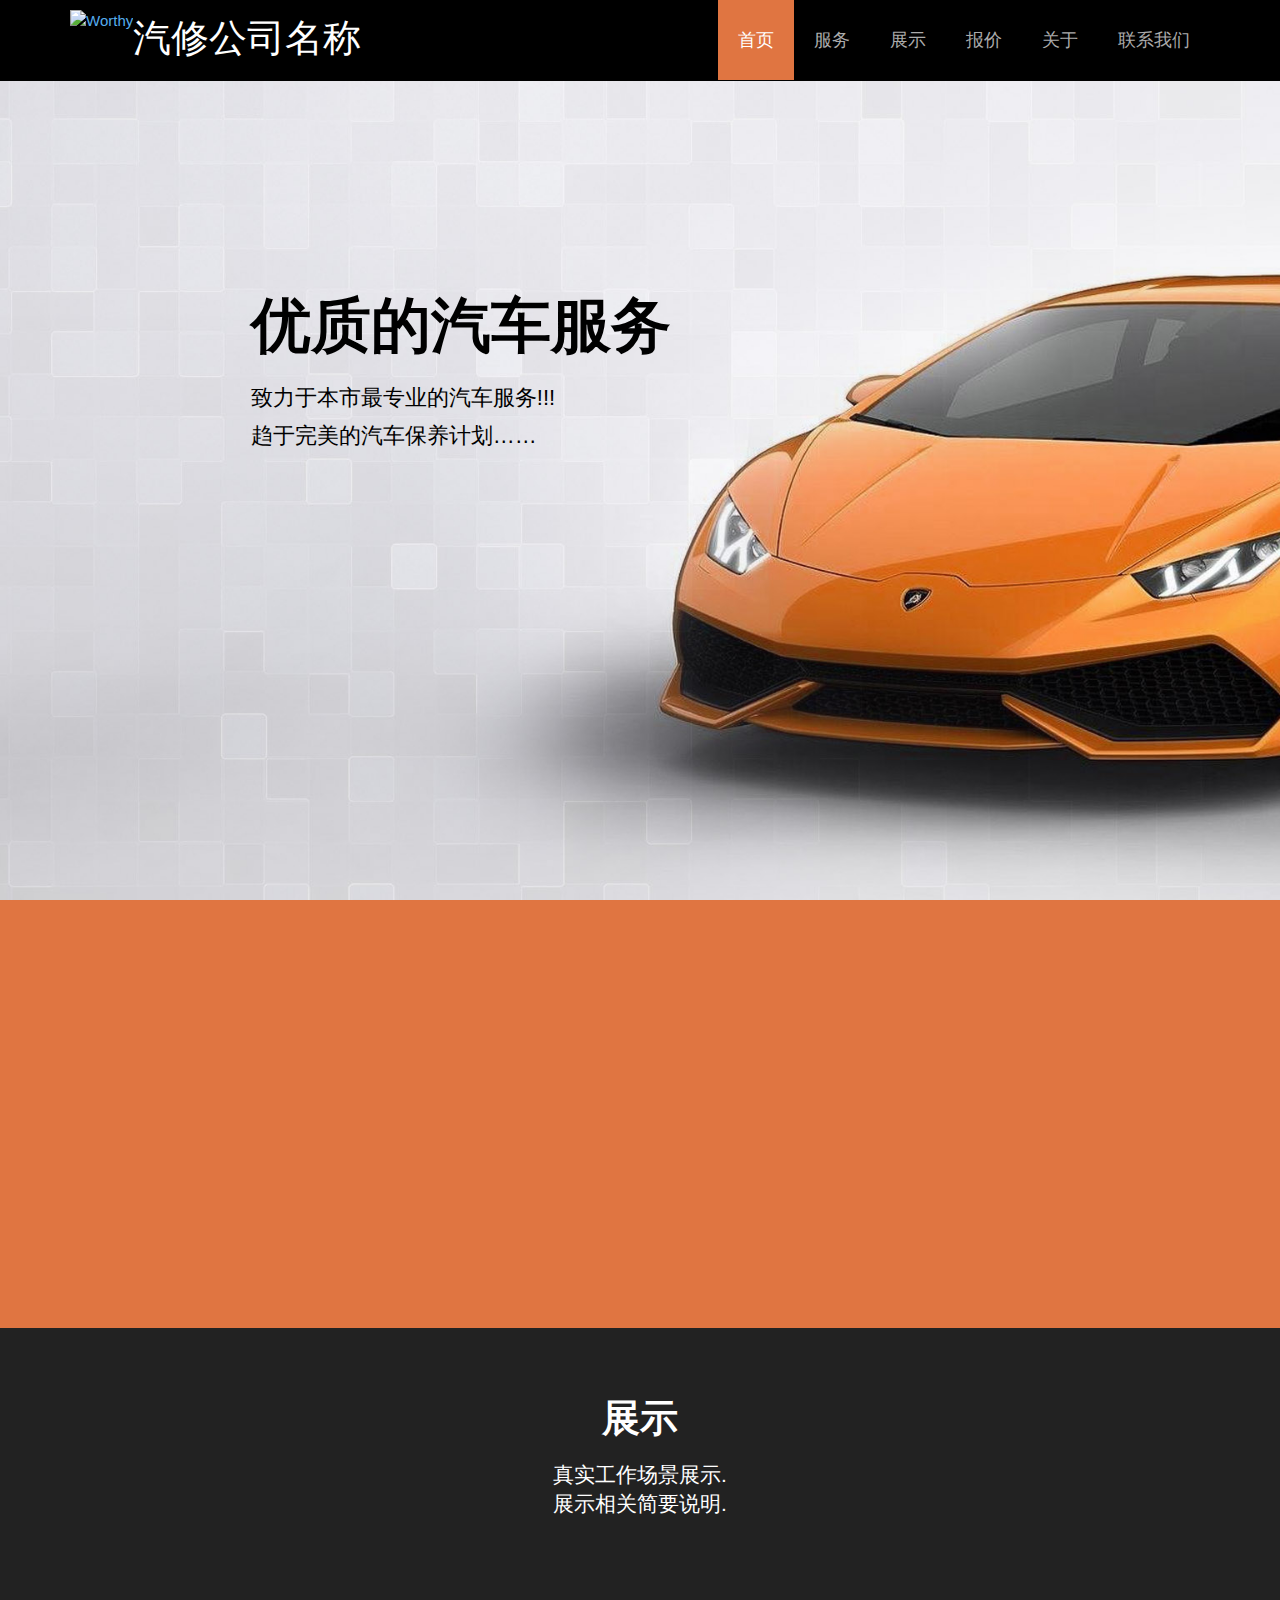
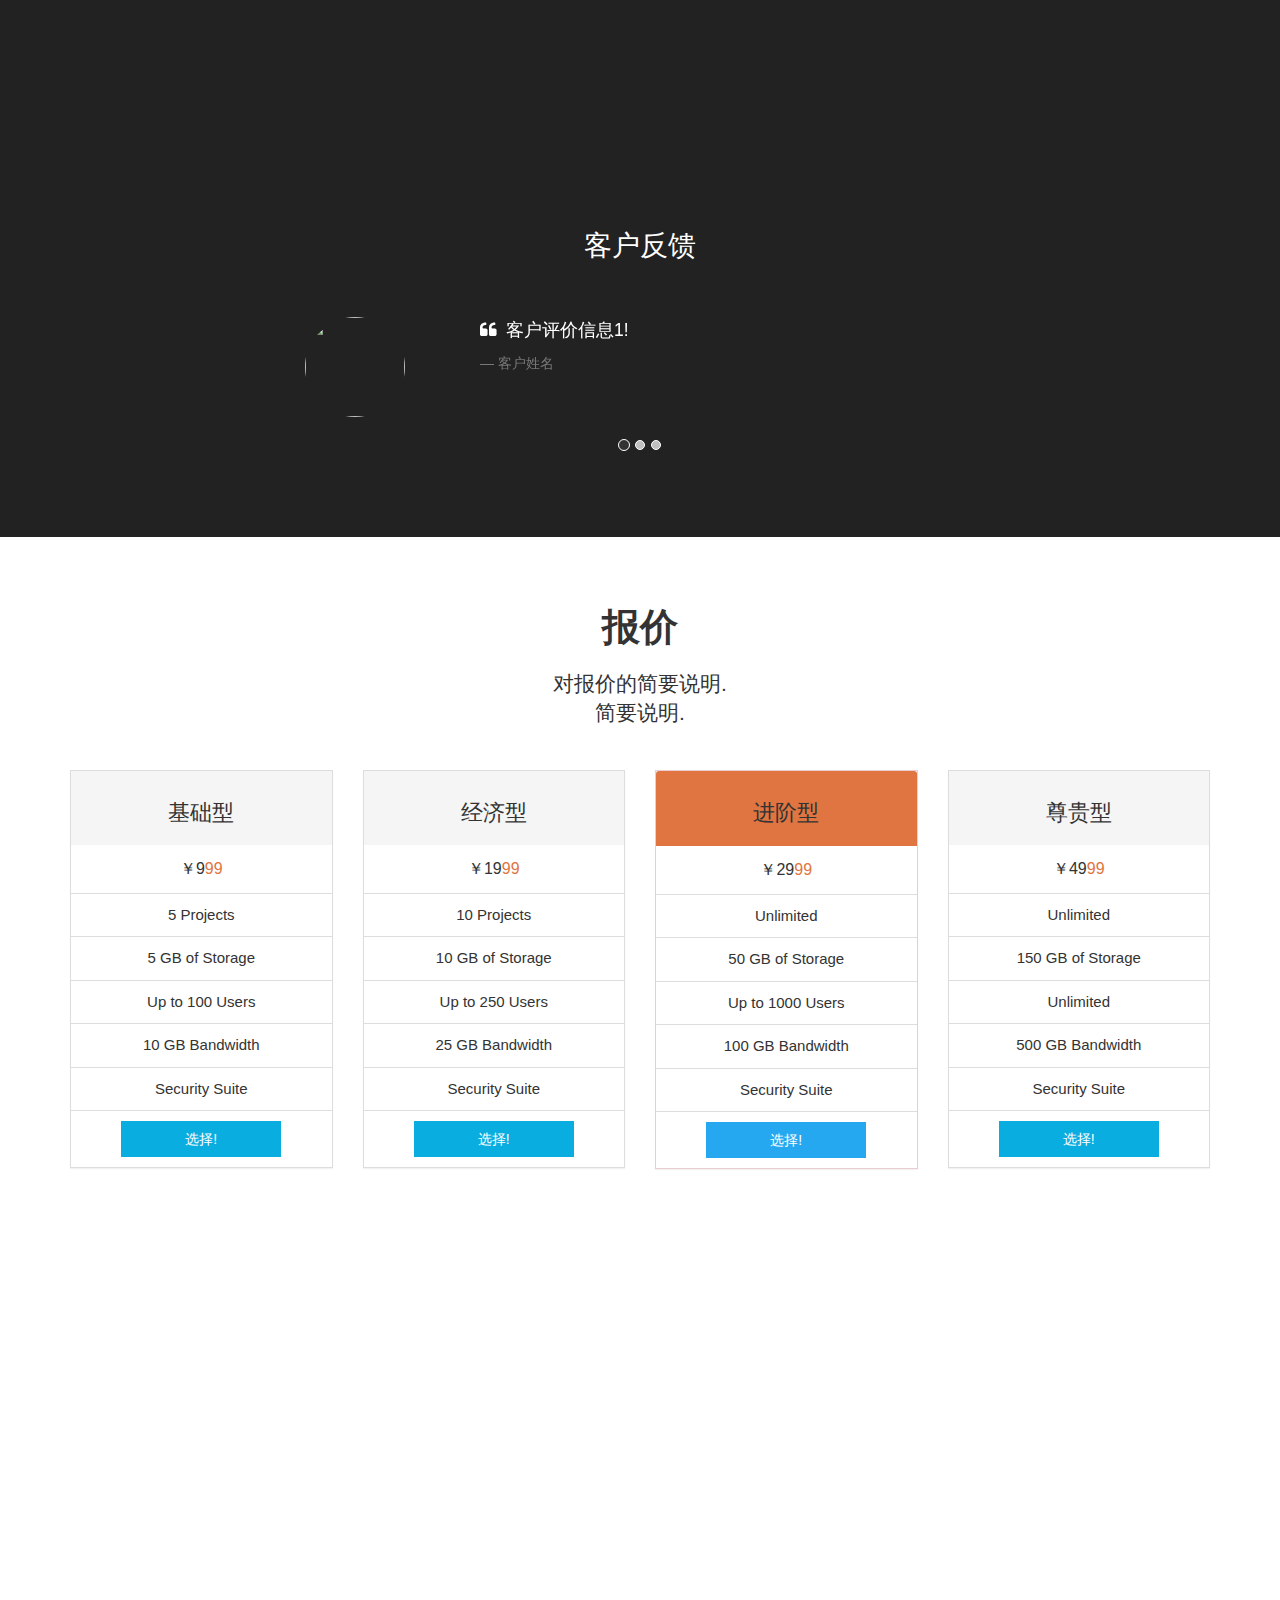
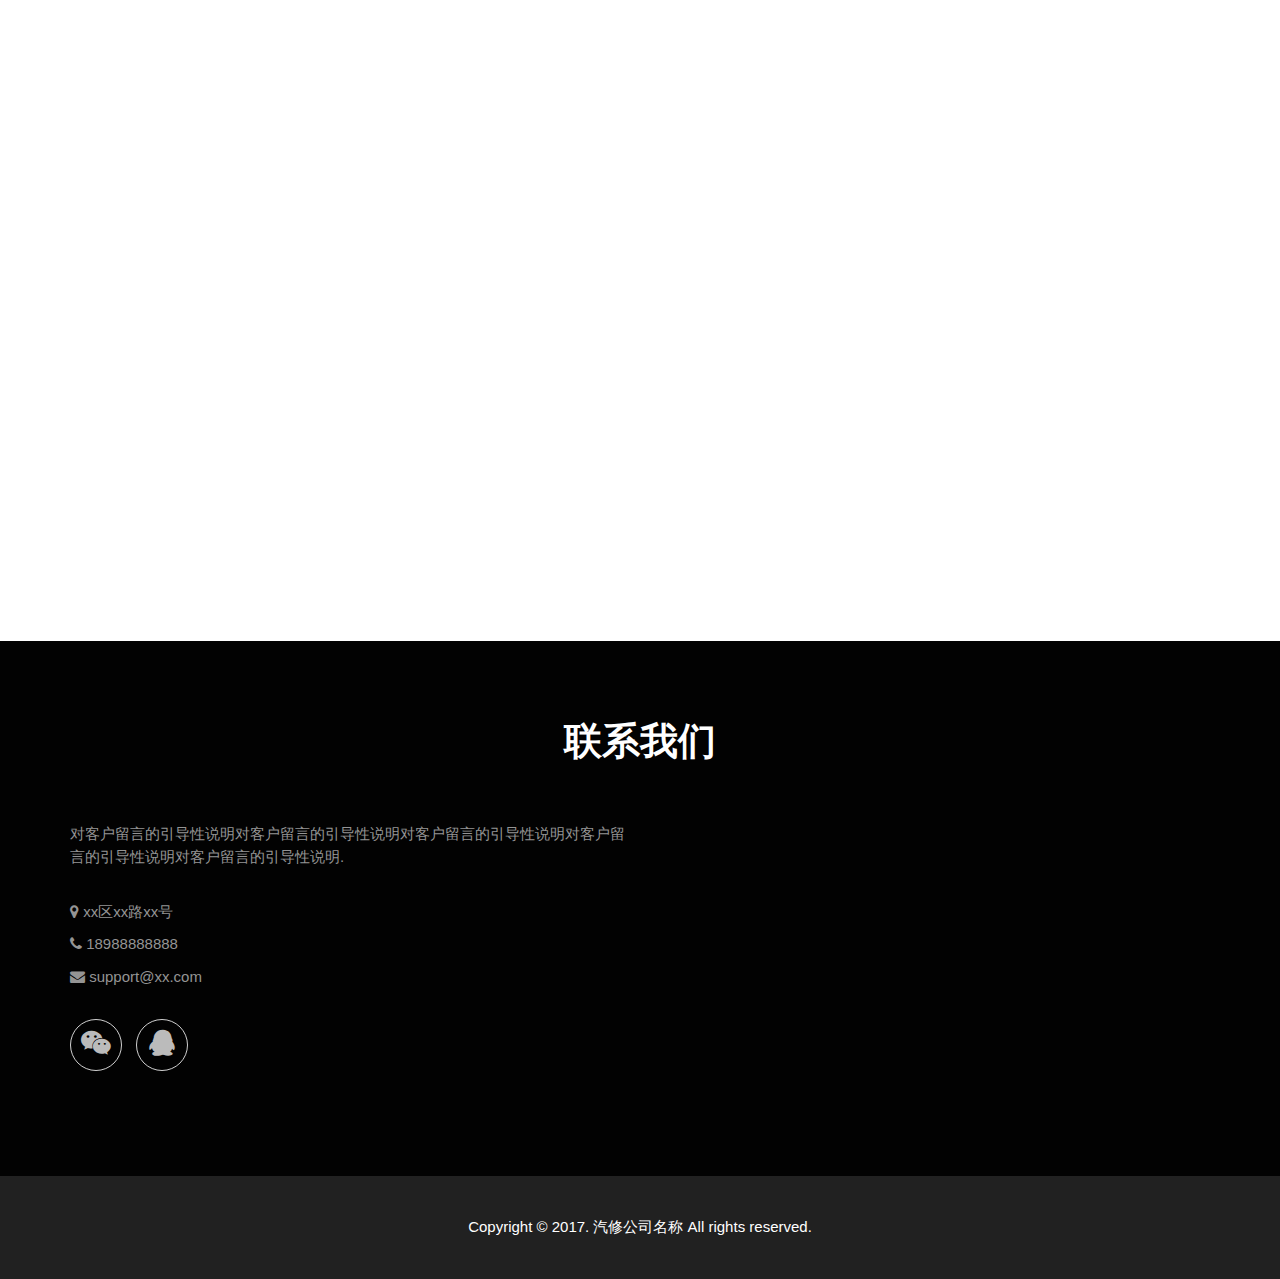
==== commit 0109fada: "Merge pull request #13 from landemo/master" ====
--- a/carclub/index.html
+++ b/carclub/index.html
@@ -13,11 +13,12 @@
 		<meta name="viewport" content="width=device-width, initial-scale=1.0">
 
 		<!-- Favicon -->
-		<!-- <link rel="shortcut icon" href="images/favicon.ico"> -->
+		<!-- <link rel="shortcut icon" href="http://oufyhp37b.bkt.clouddn.com/qiuxiaolan/demo/carclub/favicon.ico"> -->
  
 		<link href="bootstrap/css/bootstrap.css" rel="stylesheet"> 
 		<link href="fonts/font-awesome/css/font-awesome.css" rel="stylesheet"> 
 		<link href="css/animations.css" rel="stylesheet"> 
+		<!-- <link href="css/google-api.css" rel="stylesheet">  -->
 		<link href="css/style.css" rel="stylesheet"> 
 		<!-- <link href="css/custom.css" rel="stylesheet"> -->
 	</head>
@@ -37,7 +38,7 @@
 
 							<!-- logo -->
 							<div class="logo smooth-scroll">
-								<a href="#banner"><img id="logo" src="images/logo.png" alt="Worthy"></a>
+								<a href="#banner"><img id="logo" src="http://oufyhp37b.bkt.clouddn.com/qiuxiaolan/demo/carclub/logo.png" alt="Worthy"></a>
 							</div>
 
 							<!-- name-and-slogan -->
@@ -237,7 +238,7 @@
 							<div class="col-sm-6 col-md-3 isotope-item web-design">
 								<div class="image-box">
 									<div class="overlay-container">
-										<img src="images/portfolio-1.jpg" alt="">
+										<img src="http://oufyhp37b.bkt.clouddn.com/qiuxiaolan/demo/carclub/portfolio-1.jpg" alt="">
 										<a class="overlay" data-toggle="modal" data-target="#project-1">
 											<i class="fa fa-search-plus"></i>
 											 
@@ -250,7 +251,7 @@
 							<div class="col-sm-6 col-md-3 isotope-item app-development">
 								<div class="image-box">
 									<div class="overlay-container">
-										<img src="images/portfolio-2.jpg" alt="">
+										<img src="http://oufyhp37b.bkt.clouddn.com/qiuxiaolan/demo/carclub/portfolio-2.jpg" alt="">
 										<a class="overlay" data-toggle="modal" data-target="#project-2">
 											<i class="fa fa-search-plus"></i>
 											 
@@ -263,7 +264,7 @@
 							<div class="col-sm-6 col-md-3 isotope-item web-design">
 								<div class="image-box">
 									<div class="overlay-container">
-										<img src="images/portfolio-3.jpg" alt="">
+										<img src="http://oufyhp37b.bkt.clouddn.com/qiuxiaolan/demo/carclub/portfolio-3.jpg" alt="">
 										<a class="overlay" data-toggle="modal" data-target="#project-3">
 											<i class="fa fa-search-plus"></i> 
 										</a>
@@ -275,7 +276,7 @@
 							<div class="col-sm-6 col-md-3 isotope-item mobile-apps">
 								<div class="image-box">
 									<div class="overlay-container">
-										<img src="images/portfolio-4.jpg" alt="">
+										<img src="http://oufyhp37b.bkt.clouddn.com/qiuxiaolan/demo/carclub/portfolio-4.jpg" alt="">
 										<a class="overlay" data-toggle="modal" data-target="#project-4">
 											<i class="fa fa-search-plus"></i> 
 										</a>
@@ -287,7 +288,7 @@
 							<div class="col-sm-6 col-md-3 isotope-item app-development">
 								<div class="image-box">
 									<div class="overlay-container">
-										<img src="images/portfolio-5.jpg" alt="">
+										<img src="http://oufyhp37b.bkt.clouddn.com/qiuxiaolan/demo/carclub/portfolio-5.jpg" alt="">
 										<a class="overlay" data-toggle="modal" data-target="#project-5">
 											<i class="fa fa-search-plus"></i> 
 										</a>
@@ -299,7 +300,7 @@
 							<div class="col-sm-6 col-md-3 isotope-item web-design">
 								<div class="image-box">
 									<div class="overlay-container">
-										<img src="images/portfolio-6.jpg" alt="">
+										<img src="http://oufyhp37b.bkt.clouddn.com/qiuxiaolan/demo/carclub/portfolio-6.jpg" alt="">
 										<a class="overlay" data-toggle="modal" data-target="#project-6">
 											<i class="fa fa-search-plus"></i> 
 										</a>
@@ -311,7 +312,7 @@
 							<div class="col-sm-6 col-md-3 isotope-item mobile-apps">
 								<div class="image-box">
 									<div class="overlay-container">
-										<img src="images/portfolio-7.jpg" alt="">
+										<img src="http://oufyhp37b.bkt.clouddn.com/qiuxiaolan/demo/carclub/portfolio-7.jpg" alt="">
 										<a class="overlay" data-toggle="modal" data-target="#project-7">
 											<i class="fa fa-search-plus"></i>
 											<span>Site Building</span>
@@ -324,7 +325,7 @@
 							<div class="col-sm-6 col-md-3 isotope-item web-design">
 								<div class="image-box">
 									<div class="overlay-container">
-										<img src="images/portfolio-8.jpg" alt="">
+										<img src="http://oufyhp37b.bkt.clouddn.com/qiuxiaolan/demo/carclub/portfolio-8.jpg" alt="">
 										<a class="overlay" data-toggle="modal" data-target="#project-8">
 											<i class="fa fa-search-plus"></i> 
 										</a>
@@ -367,7 +368,7 @@
             <blockquote>
               <div class="row">
                 <div class="col-sm-3 text-center">
-                  <img class="img-circle" src="https://s3.amazonaws.com/uifaces/faces/twitter/kolage/128.jpg" style="width: 100px;height:100px;">
+                  <img class="img-circle" src="http://oufyhp37b.bkt.clouddn.com/qiuxiaolan/demo/carclub/kolage.jpg" style="width: 100px;height:100px;">
                 </div>
                 <div class="col-sm-9">
                   <p>客户评价信息1!</p>
@@ -381,7 +382,7 @@
             <blockquote>
               <div class="row">
                 <div class="col-sm-3 text-center">
-                  <img class="img-circle" src="https://s3.amazonaws.com/uifaces/faces/twitter/mijustin/128.jpg" style="width: 100px;height:100px;">
+                  <img class="img-circle" src="http://oufyhp37b.bkt.clouddn.com/qiuxiaolan/demo/carclub/mijustin.jpg" style="width: 100px;height:100px;">
                 </div>
                 <div class="col-sm-9">
                   <p>客户评价信息2客户评价信息2客户评价信息2客户评价信息2客户评价信息2客户评价信息2.</p>
@@ -395,7 +396,7 @@
             <blockquote>
               <div class="row">
                 <div class="col-sm-3 text-center">
-                  <img class="img-circle" src="https://s3.amazonaws.com/uifaces/faces/twitter/keizgoesboom/128.jpg" style="width: 100px;height:100px;">
+                  <img class="img-circle" src="http://oufyhp37b.bkt.clouddn.com/qiuxiaolan/demo/carclub/keizgoesboom.jpg" style="width: 100px;height:100px;">
                 </div>
                 <div class="col-sm-9">
                   <p>评价信息评价信息评价信息评价信息评价信息评价信息.</p>
@@ -507,7 +508,7 @@
 						<div class="space"></div>
 						<div class="row">
 							<div class="col-md-6">
-								<img src="images/section-image-1.png" alt="">
+								<img src="http://oufyhp37b.bkt.clouddn.com/qiuxiaolan/demo/carclub/timg.jpg" alt="">
 								<div class="space"></div>
 							</div>
 							<div class="col-md-6">
@@ -601,44 +602,6 @@
 					<h1 class="title text-center" id="contact">联系我们</h1>
 					<div class="space"></div>
 					<div class="row">
-						
-						<div class="col-sm-6">
-							<div class="footer-content">
-								<!--NOTE: Update your email Id in "contact_me.php" file in order to receive emails from your contact form-->
-		<form name="sentMessage" id="contactForm"  novalidate> 
-		<div class="control-group">
-		<div class="controls">
-		<input type="text" class="form-control" 
-		placeholder="姓名" id="name" required
-		data-validation-required-message="请输入您的姓名" />
-		<p class="help-block"></p>
-		</div>
-		</div> 	
-		<div class="control-group">
-		<div class="controls">
-		<input type="email" class="form-control" placeholder="邮箱" 
-		id="email" required
-		data-validation-required-message="请输入您的邮箱" />
-		<p class="help-block"></p>
-		</div>
-		</div> 	
-
-		<div class="control-group">
-		<div class="controls">
-		<textarea rows="10" cols="100" class="form-control" 
-		placeholder="留言" id="message" required
-		data-validation-required-message="请输入您的留言内容" minlength="5" 
-		data-validation-minlength-message="Min 5 characters" 
-		maxlength="999" style="resize:none"></textarea>
-		<p class="help-block"></p>
-		</div>
-		</div> 		 
-		<div id="success"> </div> <!-- For success/fail messages -->
-		<button type="submit" class="btn btn-primary pull-right">发送</button><br />
-		</form>
-							</div>
-						</div>
-						
 						<div class="col-sm-6">
 							<div class="footer-content">
 								
--- a/carclub/css/style.css
+++ b/carclub/css/style.css
@@ -1,5 +1,5 @@
-@import url(http://fonts.useso.com/css?family=Open+Sans:300italic,700italic,400,700);
-@import url(http://fonts.useso.com/css?family=Raleway:700,400,300);
+/*@import url(http://fonts.useso.com/css?family=Open+Sans:300italic,700italic,400,700);*/
+/*@import url(http://fonts.useso.com/css?family=Raleway:700,400,300);*/
 body {
 	font-family: 'Open Sans', sans-serif;
 }
@@ -52,11 +52,11 @@
 h1 span,
 h2 span,
 h3 span,
-h4 span {
-	color: #E07541;
-}
-.colored {
-	color: #E07541;
+h4 span {
+	color: #E07541;
+}
+.colored {
+	color: #E07541;
 }
 a {
 	color: #55acee;
@@ -108,15 +108,15 @@
 }
 /* Layout
 ----------------------------------------------------------------------------- */
-.header {
-	color: #ffffff;
-	background-color: rgba(0, 0, 0, 1);
-	/* padding: 10px 0; */
-	-webkit-transition: all 0.2s ease-in-out;
-	-moz-transition: all 0.2s ease-in-out;
-	-o-transition: all 0.2s ease-in-out;
-	-ms-transition: all 0.2s ease-in-out;
-	transition: all 0.2s ease-in-out;
+.header {
+	color: #ffffff;
+	background-color: rgba(0, 0, 0, 1);
+	/* padding: 10px 0; */
+	-webkit-transition: all 0.2s ease-in-out;
+	-moz-transition: all 0.2s ease-in-out;
+	-o-transition: all 0.2s ease-in-out;
+	-ms-transition: all 0.2s ease-in-out;
+	transition: all 0.2s ease-in-out;
 }
 .banner {
 	width: 100%;
@@ -130,24 +130,24 @@
 	min-height: 100%;
 	width: 100%;
 }
-.banner:after {
-	position: absolute;
-	top: 0;
-	left: 0;
-	right: 0;
-	bottom: 0;
-	/* background-color: rgba(74, 4, 38, 0.53); */
-	content: "";
-}
-.banner-caption {
-	position: absolute;
-	top: 41%;
-	width: 100%;
-	z-index: 2;
-}
-.subfooter {
-	background-color: #212121;
-	padding: 40px 0;
+.banner:after {
+	position: absolute;
+	top: 0;
+	left: 0;
+	right: 0;
+	bottom: 0;
+	/* background-color: rgba(74, 4, 38, 0.53); */
+	content: "";
+}
+.banner-caption {
+	position: absolute;
+	top: 41%;
+	width: 100%;
+	z-index: 2;
+}
+.subfooter {
+	background-color: #212121;
+	padding: 40px 0;
 }
 .subfooter a {color: #E07541;}
 .section {
@@ -211,15 +211,15 @@
 	margin-top: 80px;
 	z-index: 3;
 }
-.transprant-bg:after {
-	content: "";
-	position: absolute;
-	top: 0;
-	left: 0;
-	z-index: 2;
-	width: 100%;
-	height: 100%;
-	background-color: #E07541;
+.transprant-bg:after {
+	content: "";
+	position: absolute;
+	top: 0;
+	left: 0;
+	z-index: 2;
+	width: 100%;
+	height: 100%;
+	background-color: #E07541;
 }
 .transprant-bg.blue:after {
 	background-color: rgba(85, 172, 238, 0.7);
@@ -300,12 +300,12 @@
 .banner-caption h3,
 .banner-caption h4,
 .banner-caption h5,
-.banner-caption h6 {
-	color: #000000;
-}
-.banner-caption h1 {
-	font-size: 60px;
-	text-align: left;
+.banner-caption h6 {
+	color: #000000;
+}
+.banner-caption h1 {
+	font-size: 60px;
+	text-align: left;
 }
 .footer h1{
 color:#fff;
@@ -346,10 +346,10 @@
 	-o-transition: all 0.2s ease-in-out;
 	transition: all 0.2s ease-in-out;
 }
-.btn-default {
-	color: #FFFFFF;
-	background: #0AADE0;
-	border: 0;
+.btn-default {
+	color: #FFFFFF;
+	background: #0AADE0;
+	border: 0;
 }
 .btn-default:hover {
 	color: #ffffff;
@@ -380,16 +380,16 @@
 	border-top: none;
 	background-color: #fafafa
 }
-.panel-heading a {
-	font-weight: 400;
-	padding: 12px 35px 12px 15px;
-	display: inline-block;
-	width: 100%;
-	background-color: #fff;
-	color: #E07541;
-	position: relative;
-	text-decoration: none;
-	border: #ECECEC 1px solid;
+.panel-heading a {
+	font-weight: 400;
+	padding: 12px 35px 12px 15px;
+	display: inline-block;
+	width: 100%;
+	background-color: #fff;
+	color: #E07541;
+	position: relative;
+	text-decoration: none;
+	border: #ECECEC 1px solid;
 }
 .panel-heading a.collapsed {
 	color: #333333;
@@ -409,10 +409,10 @@
 .panel-heading a.collapsed:after {
 	content: "\f196";
 }
-.panel-heading a:hover {
-	text-decoration: none;
-	background-color: #FFFFFF;
-	color: #DB0A61;
+.panel-heading a:hover {
+	text-decoration: none;
+	background-color: #FFFFFF;
+	color: #DB0A61;
 }
 .panel-title a i {
 	padding-right: 10px;
@@ -424,10 +424,10 @@
 .price-table .panel-heading {
     padding: 10px 0;
 }
-.panel-danger > .panel-heading {
-    color: #FFFFFF;
-    background-color: #E07541;
-    border-color: #E07541;
+.panel-danger > .panel-heading {
+    color: #FFFFFF;
+    background-color: #E07541;
+    border-color: #E07541;
 }
 .panel-heading {
     padding: 10px 15px;
@@ -441,10 +441,10 @@
 .nav-pills > li.active > a,
 .nav-pills > li.active > a:hover,
 .nav-pills > li.active > a:focus,
-.nav-pills > li > a:hover {
-	background-color: #E07541;
-	border-color: #E07541;
-	color: #ffffff;
+.nav-pills > li > a:hover {
+	background-color: #E07541;
+	border-color: #E07541;
+	color: #ffffff;
 }
 .nav-pills > li > a {
 	border-radius: 0;
@@ -524,19 +524,19 @@
 	background-color: transparent;
 	border: none;
 }
-.main-navigation .navbar-default .navbar-nav > li > a {
-	color: #ABABAB;
-	padding: 10px 20px;
-	font-size: 18px;
-	font-weight: 400;
-}
-.main-navigation .navbar-default .navbar-nav > li.active > a {
-	background-color: #E07541;
-	color: #FFFFFF;
+.main-navigation .navbar-default .navbar-nav > li > a {
+	color: #ABABAB;
+	padding: 10px 20px;
+	font-size: 18px;
+	font-weight: 400;
+}
+.main-navigation .navbar-default .navbar-nav > li.active > a {
+	background-color: #E07541;
+	color: #FFFFFF;
 }
 .main-navigation .navbar-default .navbar-nav > li > a:hover,
-.main-navigation .navbar-default .navbar-nav > li.active > a:hover {
-	color: #FFFFFF;
+.main-navigation .navbar-default .navbar-nav > li.active > a:hover {
+	color: #FFFFFF;
 }
 
 /* carousel */
@@ -825,14 +825,14 @@
 .isotope-item {
 	margin-bottom: 20px;
 }
-.isotope-item .btn-default {
-	color: #FFFFFF;
-	background: rgba(47, 47, 47, 0.69);
-	margin-top: -36px;
-	z-index: 2;
-	position: relative;
-	border: 0;
-	display: none;
+.isotope-item .btn-default {
+	color: #FFFFFF;
+	background: rgba(47, 47, 47, 0.69);
+	margin-top: -36px;
+	z-index: 2;
+	position: relative;
+	border: 0;
+	display: none;
 }
 .isotope-item .btn-default:hover {
 	color: #ffffff;
@@ -851,24 +851,24 @@
 	display: block;
 	overflow: hidden;
 }
-.overlay {
-	position: absolute;
-	top: 0;
-	bottom: -1px;
-	left: 0;
-	right: -1px;
-	background-color: rgba(224, 117, 65, 0.73);
-	cursor: pointer;
-	overflow: hidden;
-	opacity: 0;
-	filter: alpha(opacity=0);
-	-webkit-transform: scale(0.8);
-	transform: scale(0.8);
-	-webkit-transition: all linear 0.2s;
-	-moz-transition: all linear 0.2s;
-	-ms-transition: all linear 0.2s;
-	-o-transition: all linear 0.2s;
-	transition: all linear 0.2s;
+.overlay {
+	position: absolute;
+	top: 0;
+	bottom: -1px;
+	left: 0;
+	right: -1px;
+	background-color: rgba(224, 117, 65, 0.73);
+	cursor: pointer;
+	overflow: hidden;
+	opacity: 0;
+	filter: alpha(opacity=0);
+	-webkit-transform: scale(0.8);
+	transform: scale(0.8);
+	-webkit-transition: all linear 0.2s;
+	-moz-transition: all linear 0.2s;
+	-ms-transition: all linear 0.2s;
+	-o-transition: all linear 0.2s;
+	transition: all linear 0.2s;
 }
 .overlay:hover {
 	text-decoration: none;
